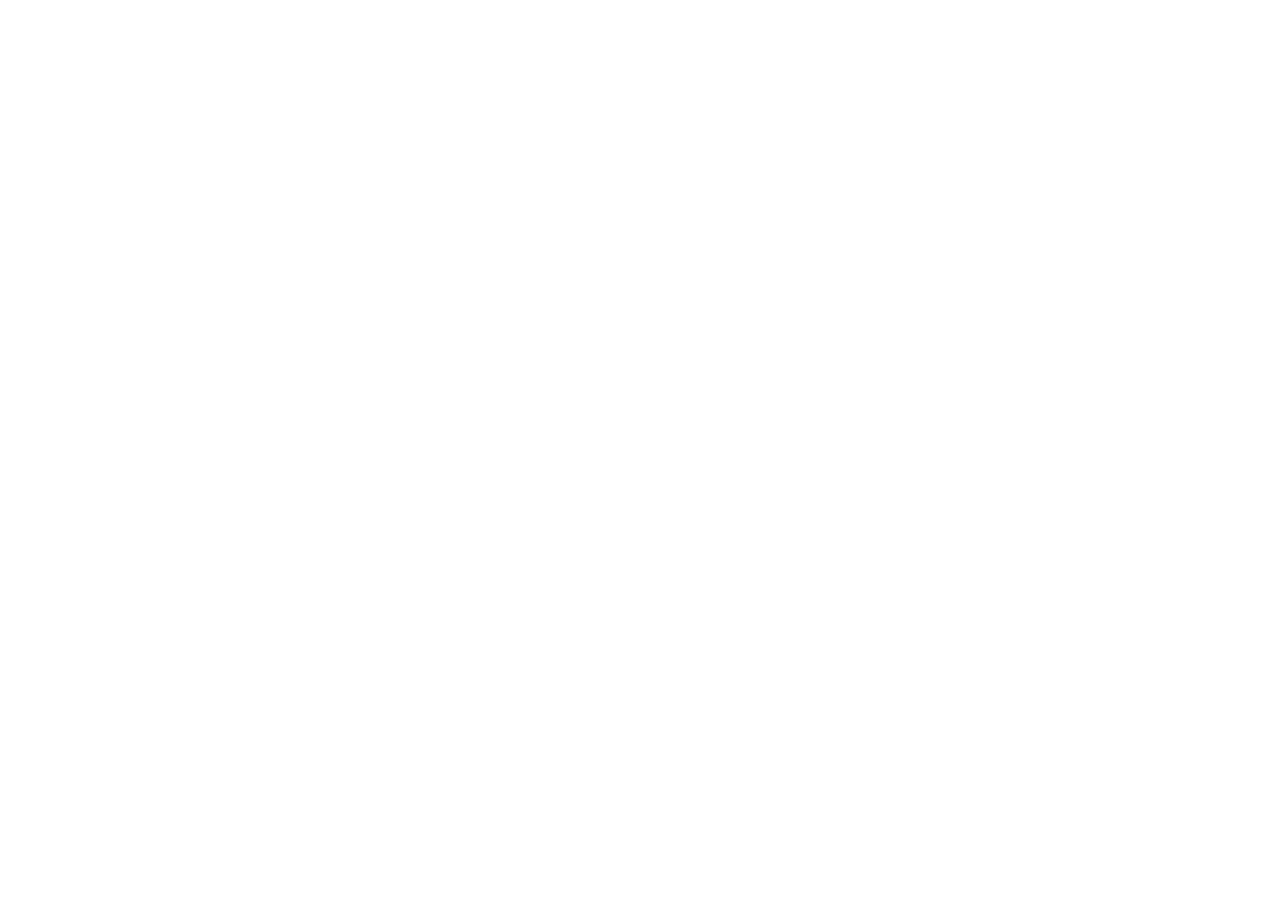
==== about.html @ 9f29ae70 "commit" ====
<!DOCTYPE html>
<html lang="en">
<head>
    <title>Nandha Gopikannan|About Me<title>
    <link rel="icon" type="image/x-icon" href="assets/Fvxuu3QWIAIaJ_v (1).png">
    <link rel="stylesheet" href="styles.css">
    <link rel="preconnect" href="https://fonts.googleapis.com">
    <link rel="preconnect" href="https://fonts.gstatic.com" crossorigin>
    <link href="https://fonts.googleapis.com/css2?family=Atkinson+Hyperlegible&display=swap" rel="stylesheet">
    <style>
        body{
            font-family: 'Atkinson Hyperlegible', sans-serif;
        }
    </style>
</head>
<body>
    
</body>

</html>
---- styles.css ----
* { padding: 0; margin: 0; }
html,body { height: 100%; width: 100%; }
body {
    min-width: 50rem; font-family: sans-serif; display: table;
    background-color: #ABC3CD;
}
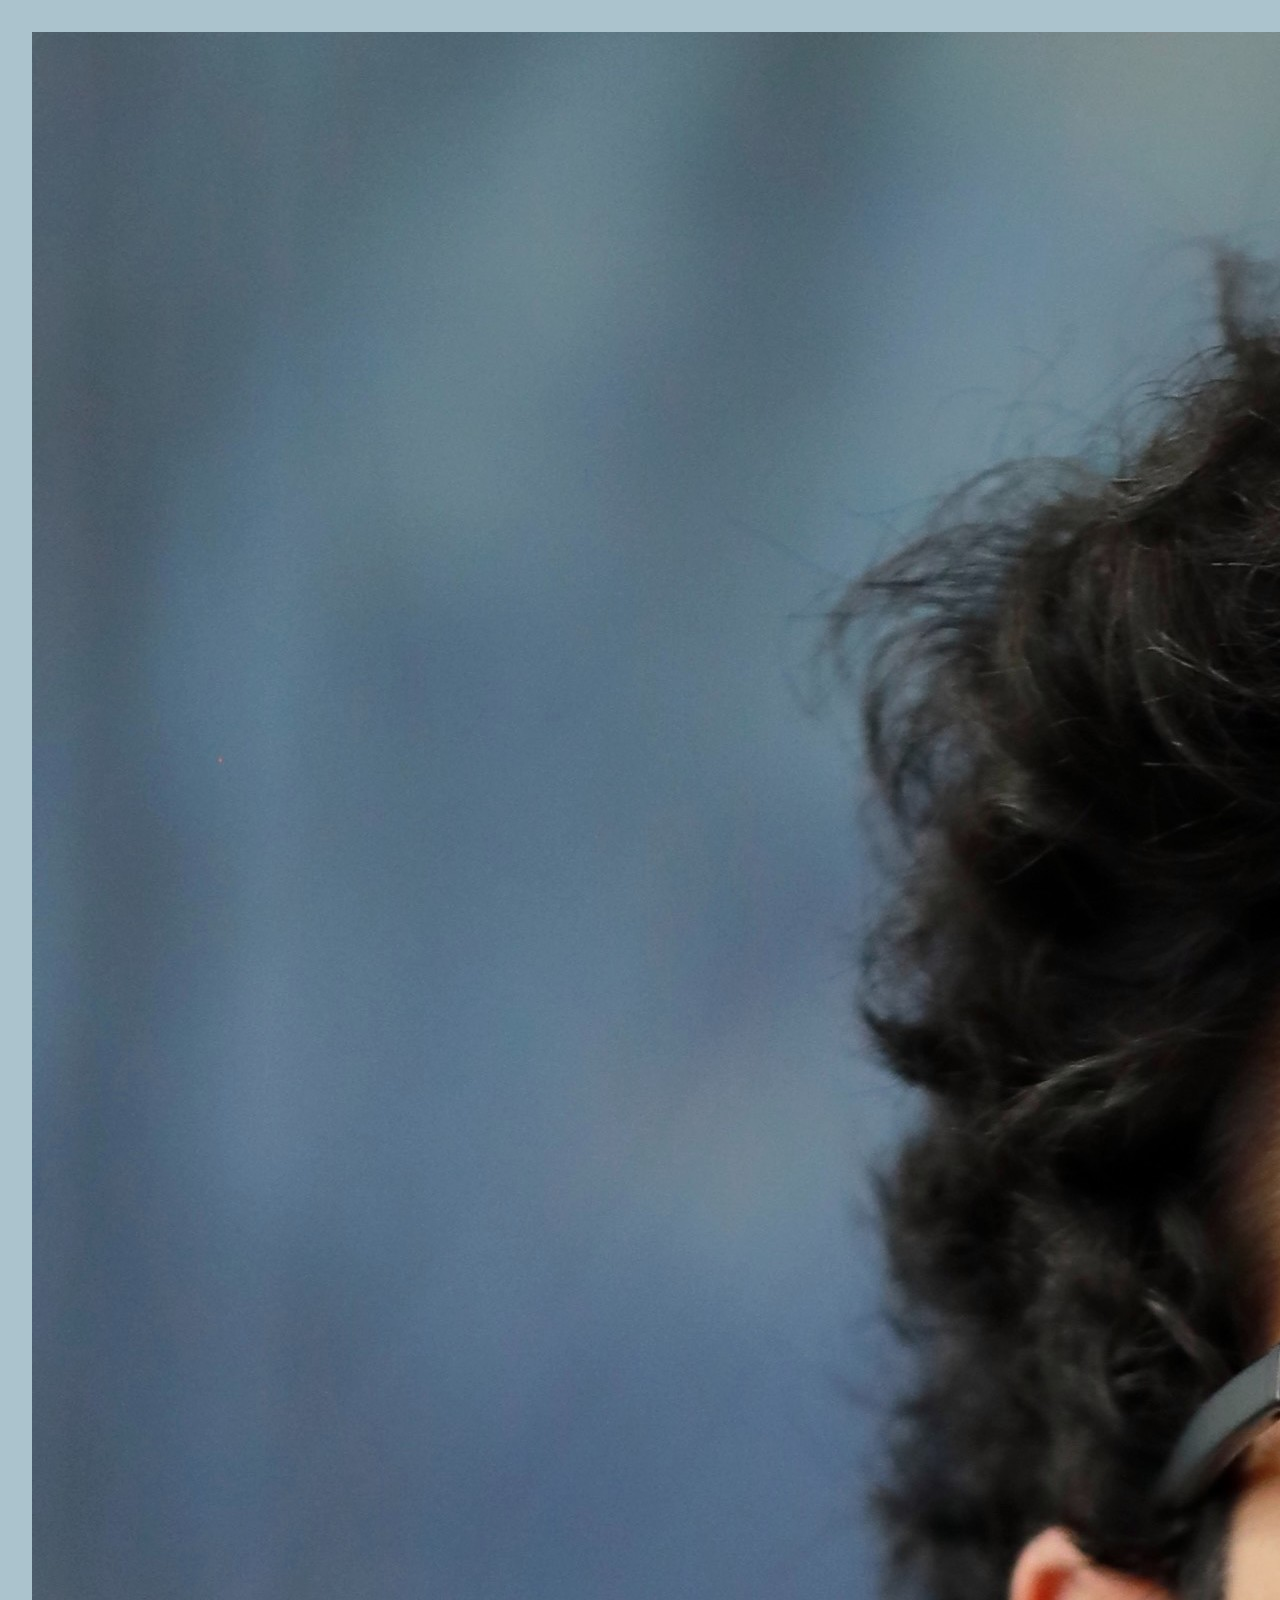
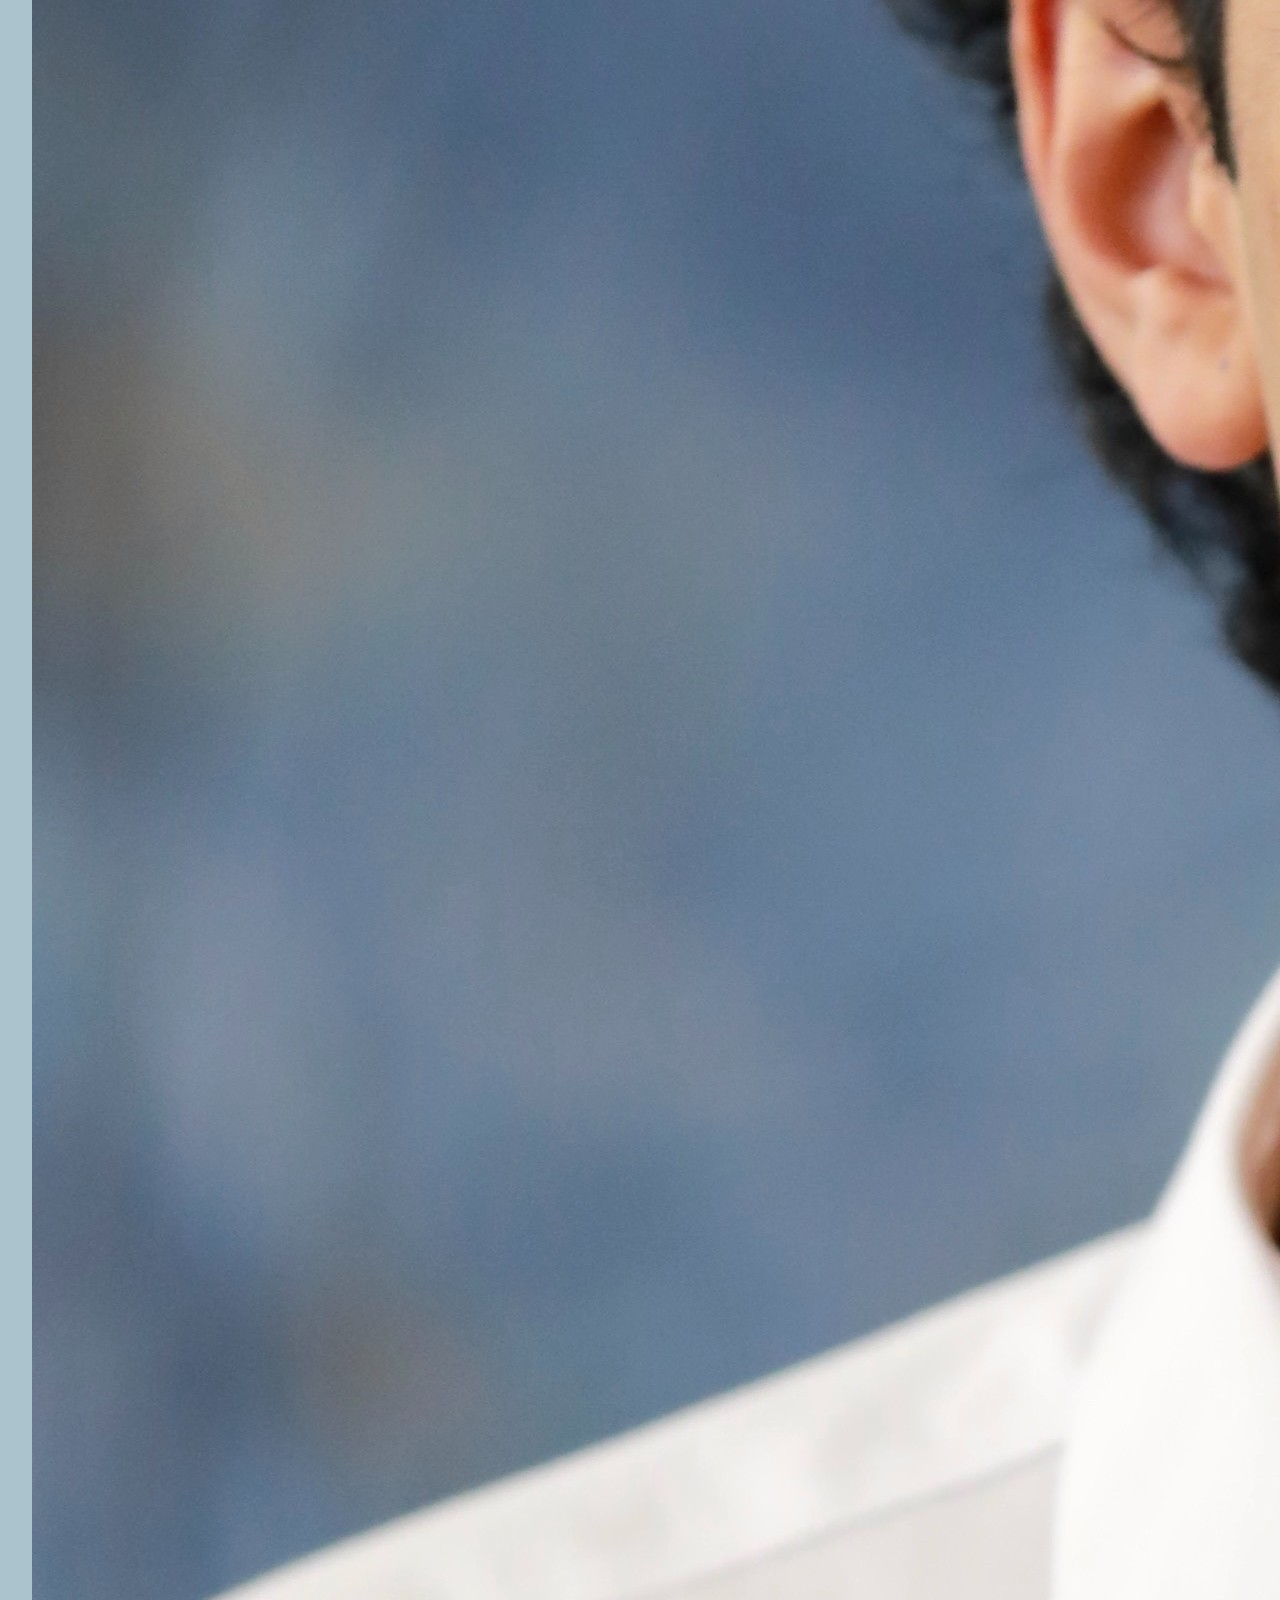
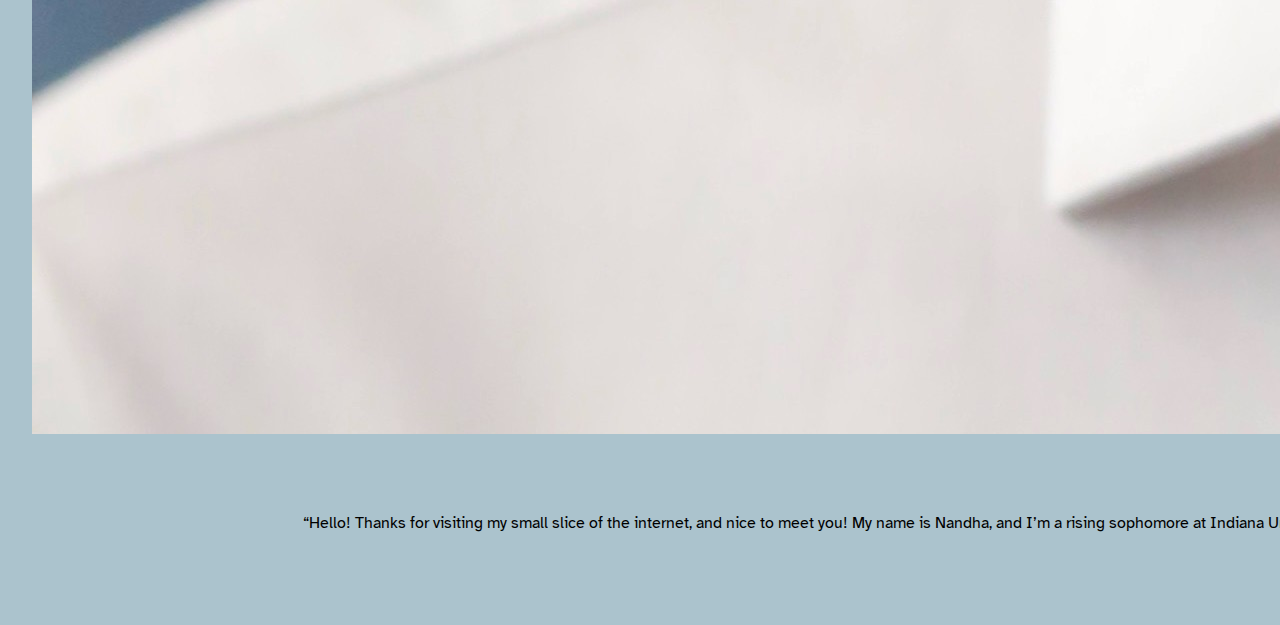
==== commit 8b4c980e: "commit" ====
--- a/about.html
+++ b/about.html
@@ -1,9 +1,9 @@
 <!DOCTYPE html>
 <html lang="en">
 <head>
-    <title>Nandha Gopikannan|About Me<title>
+    <title>Nandha Gopikannan|About Me</title>
     <link rel="icon" type="image/x-icon" href="assets/Fvxuu3QWIAIaJ_v (1).png">
-    <link rel="stylesheet" href="styles.css">
+    <link rel="stylesheet" href="style.css">
     <link rel="preconnect" href="https://fonts.googleapis.com">
     <link rel="preconnect" href="https://fonts.gstatic.com" crossorigin>
     <link href="https://fonts.googleapis.com/css2?family=Atkinson+Hyperlegible&display=swap" rel="stylesheet">
@@ -14,7 +14,16 @@
     </style>
 </head>
 <body>
-    
+    <div id="container">
+        <div id="inner">
+            <img src="assets/square headshot.png">
+            <p>About Me</p>
+            <q>Hello! Thanks for visiting my small slice of the internet, and nice to meet you! My name is Nandha, and I’m a rising sophomore at Indiana University studying Computer Science and Math. I’m interested in quantitative analysis, entrepreneurship, and sports analytics. Outside of these fields, I enjoy international cuisine, backpacking, gaming, and NBA basketball. If you’re interested in talking, feel free to reach out to me at nagopi@iu.edu!</q>
+        </div>
+    <div class="footer">
+        <a href="index.html" target="_blank" rel="noopener noreferrer"><img src="assets/home icon.png" style="width:30px;height:30px;padding:10px;"></a>
+    </div>
+    </div>
 </body>
 
 </html>--- a/style.css
+++ b/style.css
@@ -0,0 +1,147 @@
+@font-face {
+    src: "";
+    font-family: 'Atkinson Hyperlegible', sans-serif;
+}
+* { padding: 0; margin: 0; }
+html,body { height: 100%; width: 100%; }
+body {
+    min-width: 23rem; font-family: sans-serif; display: table;
+    background-color: #ABC3CD;
+}
+
+body {
+    max-width: 1080px; 
+margin: 0 auto !important; 
+float: none !important; 
+}
+#logo{ 
+	position:fixed; 
+	top:0; 
+	left:0; 
+} 
+#container {
+    display: table-cell; vertical-align: middle; text-align: center;
+    padding: 1em;
+}
+@media only screen 
+and (min-device-width: 375px) 
+and (max-device-width: 812px) 
+and (-webkit-min-device-pixel-ratio: 3) { 
+    #container {
+            width: 812px
+    }
+}
+#inner {
+    display: inline-block; padding: 1rem; 
+}
+#inner > p {
+    display: block; font-size: 3rem; padding: 0.3rem 0;
+}
+#inner > q {
+    display: block; font-size: 1rem; padding: 0.3rem 0;
+}
+ul {
+    display: inline-block; list-style-type:none; padding: 0.6rem 0 0.3rem 0;
+}
+a {
+    text-decoration: none;
+    color: 5A2FC2;
+}
+a .goog {
+    text-decoration: none;
+    color: 4285F4;
+}
+
+.maintext {
+    max-width: 1080px;
+    margin-bottom: 5em;
+}
+
+.maintext p {
+    line-height: 1.5;
+    font-weight:500;
+    font-size: 16px;
+    font-family: 'Merriweather', serif;
+    text-align: left;
+    padding-top: 10px;
+    }
+
+.maintext .blog-heading {
+    text-align: left;
+    padding-bottom: 1em;
+    padding-top: 1em;
+    font-family: 'Merriweather';
+}
+
+.emgithub-container .code-area {
+    max-height: 300px;
+    overflow-y: scroll;
+}
+
+.hexembed{
+    padding-top: 10px;
+}
+
+.iphone-vid {
+    border-radius: 8px;
+    margin-bottom: 10px;
+    margin-top: 10px;
+    
+}
+
+
+.gist-data {
+    max-height: 300px;
+    overflow-y: scroll;
+}
+
+#footer {
+display: inline-block;
+padding: 5px;
+position: fixed;
+left: 0;
+bottom: 0;
+width: 200px;
+text-align: center;
+}
+
+li.home {
+    list-style: none; margin: 0 0.3rem; float: left;
+}
+li.home > a {
+    color: #000; font-size: 1.3rem; letter-spacing: 0.1em;
+    text-decoration: none; display: block; padding: 0.9rem 1rem; align-content: center;
+}
+li.home > a:hover {
+    background-color: #61828A;
+}
+
+li.blog {
+    line-height: 2;
+}
+
+.pages {
+    display: flex;
+    justify-content: center;
+    flex-wrap: wrap;
+}
+
+.hex {
+    margin: 1em;
+    box-shadow:
+0 1.3px 2.2px rgba(0, 0, 0, 0.02),
+0 3.2px 5.3px rgba(0, 0, 0, 0.028),
+0 6px 10px rgba(0, 0, 0, 0.035),
+0 10.7px 17.9px rgba(0, 0, 0, 0.042),
+0 20.1px 33.4px rgba(0, 0, 0, 0.05),
+0 48px 80px rgba(0, 0, 0, 0.07)
+;
+flex-grow: 1;
+height:90%;
+border-radius: 4px;
+
+}
+
+html {
+scroll-behavior: smooth;
+}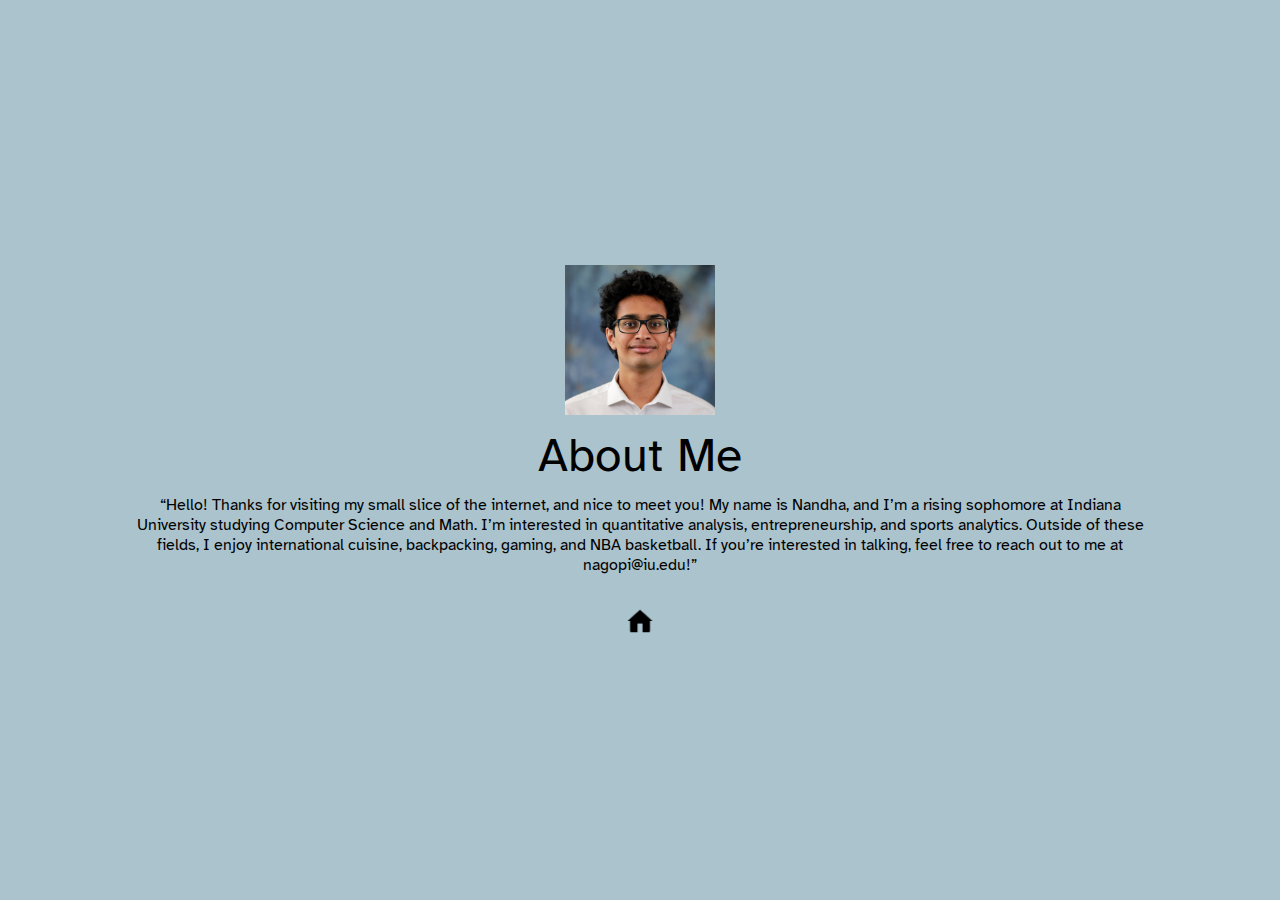
==== commit 850c90a1: "commit" ====
--- a/about.html
+++ b/about.html
@@ -16,9 +16,16 @@
 <body>
     <div id="container">
         <div id="inner">
-            <img src="assets/square headshot.png">
+            <img src="assets/square headshot.png" width="150" height="150">
             <p>About Me</p>
-            <q>Hello! Thanks for visiting my small slice of the internet, and nice to meet you! My name is Nandha, and I’m a rising sophomore at Indiana University studying Computer Science and Math. I’m interested in quantitative analysis, entrepreneurship, and sports analytics. Outside of these fields, I enjoy international cuisine, backpacking, gaming, and NBA basketball. If you’re interested in talking, feel free to reach out to me at nagopi@iu.edu!</q>
+            <q>Hello! Thanks for visiting my small slice of the internet, 
+                and nice to meet you! My name is Nandha, and I’m a rising 
+                sophomore at Indiana University studying Computer Science 
+                and Math. I’m interested in quantitative analysis, 
+                entrepreneurship, and sports analytics. Outside of these 
+                fields, I enjoy international cuisine, backpacking, 
+                gaming, and NBA basketball. If you’re interested in talking, 
+                feel free to reach out to me at nagopi@iu.edu!</q>
         </div>
     <div class="footer">
         <a href="index.html" target="_blank" rel="noopener noreferrer"><img src="assets/home icon.png" style="width:30px;height:30px;padding:10px;"></a>
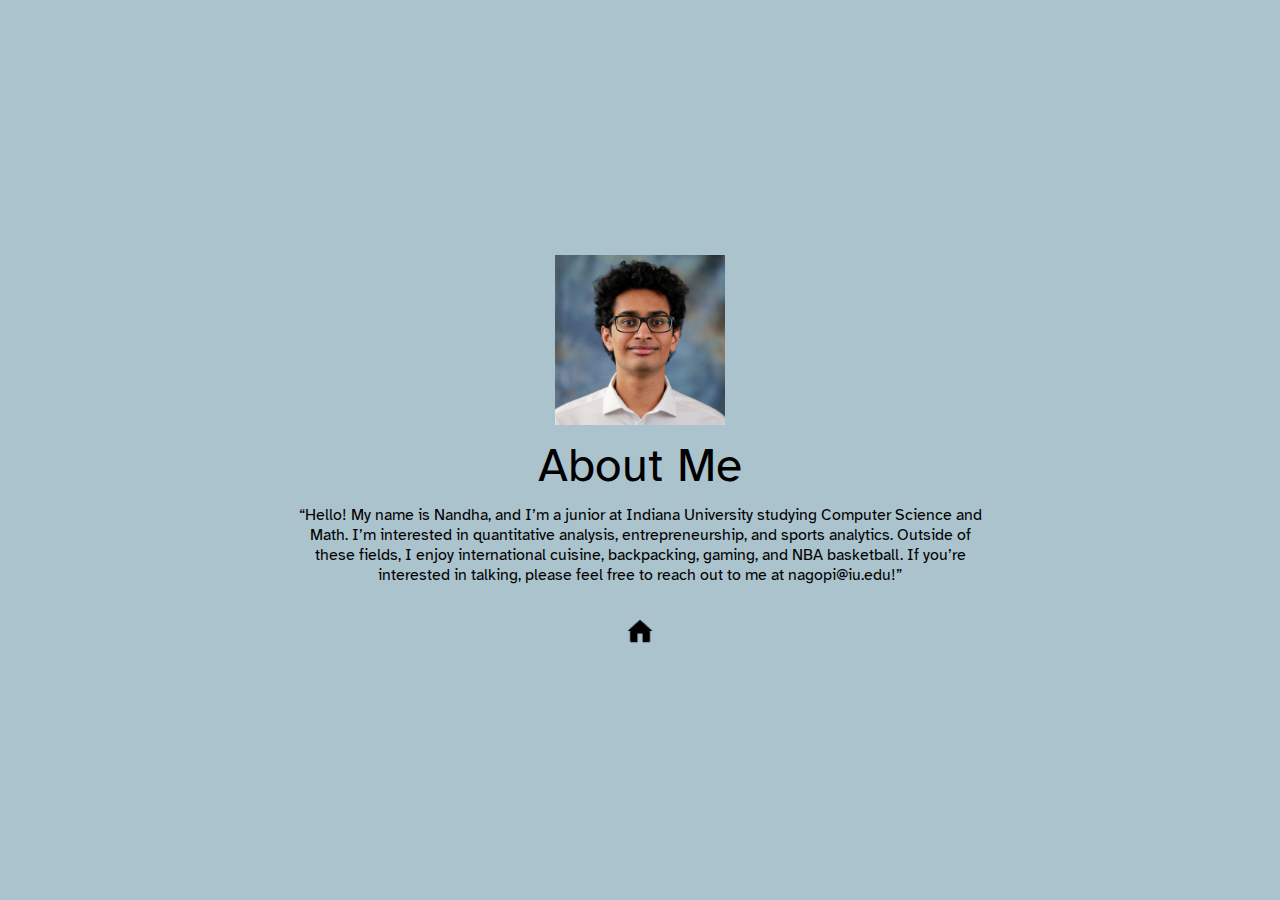
==== commit b34d31bf: "style changes, resume update" ====
--- a/about.html
+++ b/about.html
@@ -3,7 +3,7 @@
 <head>
     <title>Nandha Gopikannan|About Me</title>
     <link rel="icon" type="image/x-icon" href="assets/Fvxuu3QWIAIaJ_v (1).png">
-    <link rel="stylesheet" href="style.css">
+    <link rel="stylesheet" href="styles.css">
     <link rel="preconnect" href="https://fonts.googleapis.com">
     <link rel="preconnect" href="https://fonts.gstatic.com" crossorigin>
     <link href="https://fonts.googleapis.com/css2?family=Atkinson+Hyperlegible&display=swap" rel="stylesheet">
@@ -16,19 +16,17 @@
 <body>
     <div id="container">
         <div id="inner">
-            <img src="assets/square headshot.png" width="150" height="150">
+            <img src="assets/square headshot.png" width="170" height="170">
             <p>About Me</p>
-            <q>Hello! Thanks for visiting my small slice of the internet, 
-                and nice to meet you! My name is Nandha, and I’m a rising 
-                sophomore at Indiana University studying Computer Science 
+            <q>Hello! My name is Nandha, and I’m a junior at Indiana University studying Computer Science 
                 and Math. I’m interested in quantitative analysis, 
                 entrepreneurship, and sports analytics. Outside of these 
                 fields, I enjoy international cuisine, backpacking, 
                 gaming, and NBA basketball. If you’re interested in talking, 
-                feel free to reach out to me at nagopi@iu.edu!</q>
+                please feel free to reach out to me at nagopi@iu.edu!</q>
         </div>
     <div class="footer">
-        <a href="index.html" target="_blank" rel="noopener noreferrer"><img src="assets/home icon.png" style="width:30px;height:30px;padding:10px;"></a>
+        <a href="nandhag29.github.io"><img src="assets/home icon.png" style="width:30px;height:30px;padding:10px;"></a>
     </div>
     </div>
 </body>
--- a/styles.css
+++ b/styles.css
@@ -0,0 +1,147 @@
+@font-face {
+    src: "";
+    font-family: 'Atkinson Hyperlegible', sans-serif;
+}
+* { padding: 0; margin: 0; }
+html,body { height: 100%; width: 100%; }
+body {
+    min-width: 1000; font-family: sans-serif; display: table;
+    background-color: #ABC3CD;
+}
+
+body {
+    max-width: 2500px; 
+margin: 0 auto !important; 
+float: none !important; 
+}
+#logo{ 
+	position:fixed; 
+	top:0; 
+	left:0; 
+} 
+#container {
+    display: table-cell; vertical-align: middle; text-align: center;
+    padding: 150px 275px;
+}
+@media only screen 
+and (min-device-width: 375px) 
+and (max-device-width: 812px) 
+and (-webkit-min-device-pixel-ratio: 3) { 
+    #container {
+            width: 812px
+    }
+}
+#inner {
+    display: inline-block; padding: 1rem; 
+}
+#inner > p {
+    display: block; font-size: 3rem; padding: 0.3rem 0;
+}
+#inner > q {
+    display: block; font-size: 1rem; padding: 0.3rem 0;
+}
+ul {
+    display: inline-block; list-style-type:none; padding: 0.6rem 0 0.3rem 0;
+}
+a {
+    text-decoration: none;
+    color: 5A2FC2;
+}
+a .goog {
+    text-decoration: none;
+    color: 4285F4;
+}
+
+.maintext {
+    max-width: 1080px;
+    margin-bottom: 5em;
+}
+
+.maintext p {
+    line-height: 1.5;
+    font-weight:500;
+    font-size: 16px;
+    font-family: 'Merriweather', serif;
+    text-align: left;
+    padding-top: 10px;
+    }
+
+.maintext .blog-heading {
+    text-align: left;
+    padding-bottom: 1em;
+    padding-top: 1em;
+    font-family: 'Merriweather';
+}
+
+.emgithub-container .code-area {
+    max-height: 300px;
+    overflow-y: scroll;
+}
+
+.hexembed{
+    padding-top: 10px;
+}
+
+.iphone-vid {
+    border-radius: 8px;
+    margin-bottom: 10px;
+    margin-top: 10px;
+    
+}
+
+
+.gist-data {
+    max-height: 300px;
+    overflow-y: scroll;
+}
+
+#footer {
+display: inline-block;
+padding: 5px;
+position: fixed;
+left: 0;
+bottom: 0;
+width: 200px;
+text-align: center;
+}
+
+li.home {
+    list-style: none; margin: 0 0.3rem; float: left;
+}
+li.home > a {
+    color: #000; font-size: 1.3rem; letter-spacing: 0.1em;
+    text-decoration: none; display: block; padding: 0.9rem 1rem; align-content: center;
+}
+li.home > a:hover {
+    background-color: #61828A;
+}
+
+li.blog {
+    line-height: 2;
+}
+
+.pages {
+    display: flex;
+    justify-content: center;
+    flex-wrap: wrap;
+}
+
+.hex {
+    margin: 1em;
+    box-shadow:
+0 1.3px 2.2px rgba(0, 0, 0, 0.02),
+0 3.2px 5.3px rgba(0, 0, 0, 0.028),
+0 6px 10px rgba(0, 0, 0, 0.035),
+0 10.7px 17.9px rgba(0, 0, 0, 0.042),
+0 20.1px 33.4px rgba(0, 0, 0, 0.05),
+0 48px 80px rgba(0, 0, 0, 0.07)
+;
+flex-grow: 1;
+height:90%;
+border-radius: 4px;
+
+}
+
+html {
+scroll-behavior: smooth;
+}